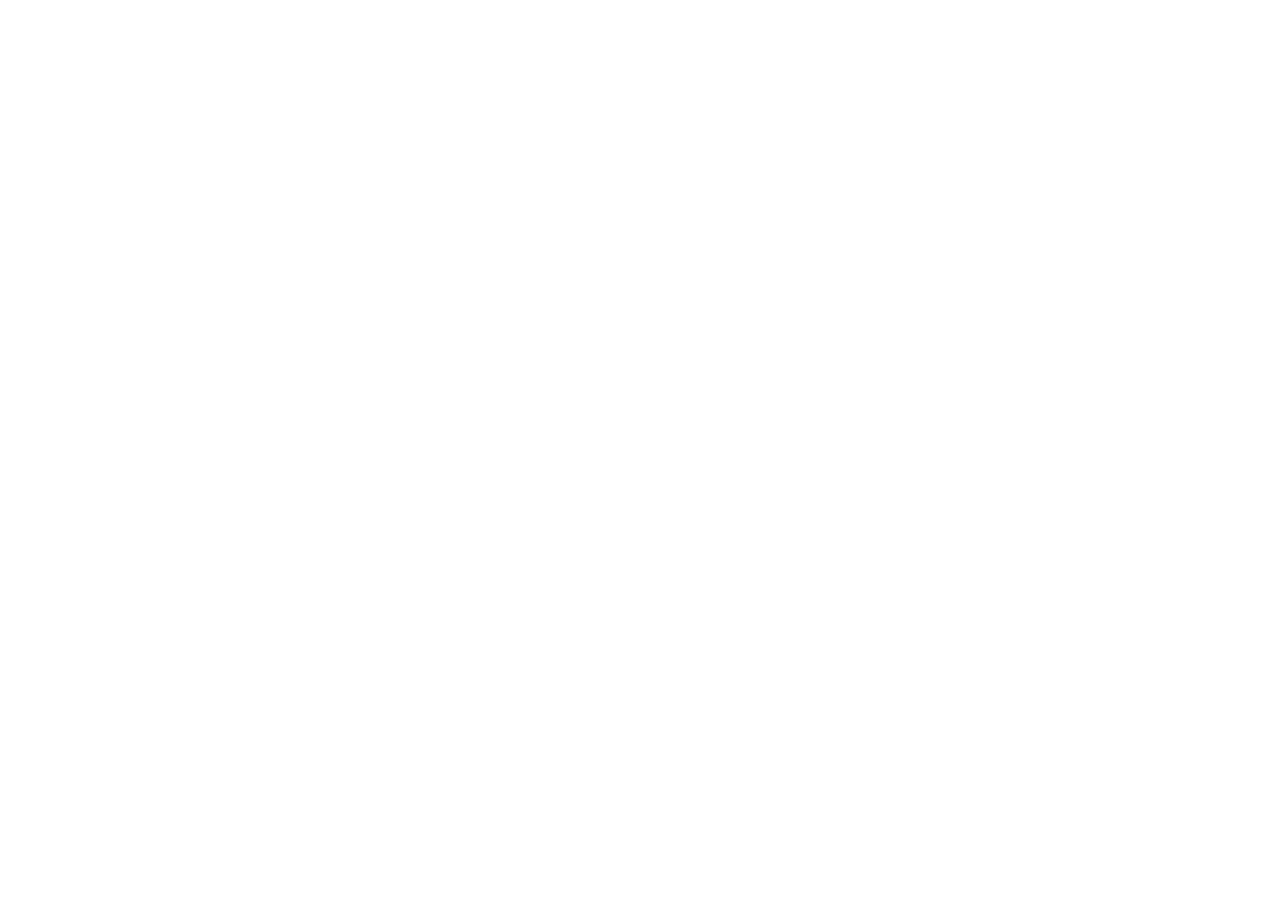
==== app/index.html @ d9f3df07 "Added Directives, Data factory service, AuthCtrl" ====
<!DOCTYPE html>
<!--[if lt IE 7]>      <html lang="en" ng-app="myApp" class="no-js lt-ie9 lt-ie8 lt-ie7"> <![endif]-->
<!--[if IE 7]>         <html lang="en" ng-app="myApp" class="no-js lt-ie9 lt-ie8"> <![endif]-->
<!--[if IE 8]>         <html lang="en" ng-app="myApp" class="no-js lt-ie9"> <![endif]-->
<!--[if gt IE 8]><!--> <html lang="en" ng-app="myApp" class="no-js"> <!--<![endif]-->
<head>
  <meta charset="utf-8">

  <meta name="viewport" content="width=device-width, initial-scale=1">
<!--   <link href='http://fonts.googleapis.com/css?family=Open+Sans' rel='stylesheet' type='text/css'>
  <link href='http://fonts.googleapis.com/css?family=Gentium+Basic:400,700,400italic,700italic' rel='stylesheet' type='text/css'> -->
  
<!--   <link rel="stylesheet" href="bower_components/html5-boilerplate/dist/css/normalize.css">
  <link rel="stylesheet" href="bower_components/html5-boilerplate/dist/css/main.css"> -->
  <link rel="stylesheet" href="styles/styles.css">
  <link rel="stylesheet" type="text/css" href="bower_components/fontawesome/css/font-awesome.css">
  <script src="bower_components/html5-boilerplate/dist/js/vendor/modernizr-2.8.3.min.js"></script>

  <title>Vote Wise</title>
</head>
<body ng-cloak>
  <div ng-view>
    
  </div>
    

  <!--[if lt IE 7]>
      <p class="browsehappy">You are using an <strong>outdated</strong> browser. Please <a href="http://browsehappy.com/">upgrade your browser</a> to improve your experience.</p>
  <![endif]-->

  <!-- In production use:
  <script src="//ajax.googleapis.com/ajax/libs/angularjs/x.x.x/angular.min.js"></script>
  -->
  <script src="bower_components/angular/angular.js"></script>
  <script src="bower_components/angular-route/angular-route.js"></script>
  <script src="bower_components/angular-animate/angular-animate.js"></script>
  <script src="app.js"></script>
  <script src="loginRegister/login.js"></script>
  <script src="loginRegister/register.js"></script>
  <script src="home/home.js"></script>
  <script src="bower_components/toaster/toaster.js"></script>
  <script src="data/data.js"></script>
  <script src="components/version/version.js"></script>
  <script src="components/version/version-directive.js"></script>
  <script src="components/version/interpolate-filter.js"></script>
  <script src="directives/directives.js"></script>
</body>
</html>
---- app/bower_components/html5-boilerplate/dist/css/main.css ----
/*! HTML5 Boilerplate v5.2.0 | MIT License | https://html5boilerplate.com/ */

/*
 * What follows is the result of much research on cross-browser styling.
 * Credit left inline and big thanks to Nicolas Gallagher, Jonathan Neal,
 * Kroc Camen, and the H5BP dev community and team.
 */

/* ==========================================================================
   Base styles: opinionated defaults
   ========================================================================== */

html {
    color: #222;
    font-size: 1em;
    line-height: 1.4;
}

/*
 * Remove text-shadow in selection highlight:
 * https://twitter.com/miketaylr/status/12228805301
 *
 * These selection rule sets have to be separate.
 * Customize the background color to match your design.
 */

::-moz-selection {
    background: #b3d4fc;
    text-shadow: none;
}

::selection {
    background: #b3d4fc;
    text-shadow: none;
}

/*
 * A better looking default horizontal rule
 */

hr {
    display: block;
    height: 1px;
    border: 0;
    border-top: 1px solid #ccc;
    margin: 1em 0;
    padding: 0;
}

/*
 * Remove the gap between audio, canvas, iframes,
 * images, videos and the bottom of their containers:
 * https://github.com/h5bp/html5-boilerplate/issues/440
 */

audio,
canvas,
iframe,
img,
svg,
video {
    vertical-align: middle;
}

/*
 * Remove default fieldset styles.
 */

fieldset {
    border: 0;
    margin: 0;
    padding: 0;
}

/*
 * Allow only vertical resizing of textareas.
 */

textarea {
    resize: vertical;
}

/* ==========================================================================
   Browser Upgrade Prompt
   ========================================================================== */

.browserupgrade {
    margin: 0.2em 0;
    background: #ccc;
    color: #000;
    padding: 0.2em 0;
}

/* ==========================================================================
   Author's custom styles
   ========================================================================== */

















/* ==========================================================================
   Helper classes
   ========================================================================== */

/*
 * Hide visually and from screen readers:
 */

.hidden {
    display: none !important;
}

/*
 * Hide only visually, but have it available for screen readers:
 * http://snook.ca/archives/html_and_css/hiding-content-for-accessibility
 */

.visuallyhidden {
    border: 0;
    clip: rect(0 0 0 0);
    height: 1px;
    margin: -1px;
    overflow: hidden;
    padding: 0;
    position: absolute;
    width: 1px;
}

/*
 * Extends the .visuallyhidden class to allow the element
 * to be focusable when navigated to via the keyboard:
 * https://www.drupal.org/node/897638
 */

.visuallyhidden.focusable:active,
.visuallyhidden.focusable:focus {
    clip: auto;
    height: auto;
    margin: 0;
    overflow: visible;
    position: static;
    width: auto;
}

/*
 * Hide visually and from screen readers, but maintain layout
 */

.invisible {
    visibility: hidden;
}

/*
 * Clearfix: contain floats
 *
 * For modern browsers
 * 1. The space content is one way to avoid an Opera bug when the
 *    `contenteditable` attribute is included anywhere else in the document.
 *    Otherwise it causes space to appear at the top and bottom of elements
 *    that receive the `clearfix` class.
 * 2. The use of `table` rather than `block` is only necessary if using
 *    `:before` to contain the top-margins of child elements.
 */

.clearfix:before,
.clearfix:after {
    content: " "; /* 1 */
    display: table; /* 2 */
}

.clearfix:after {
    clear: both;
}

/* ==========================================================================
   EXAMPLE Media Queries for Responsive Design.
   These examples override the primary ('mobile first') styles.
   Modify as content requires.
   ========================================================================== */

@media only screen and (min-width: 35em) {
    /* Style adjustments for viewports that meet the condition */
}

@media print,
       (-webkit-min-device-pixel-ratio: 1.25),
       (min-resolution: 1.25dppx),
       (min-resolution: 120dpi) {
    /* Style adjustments for high resolution devices */
}

/* ==========================================================================
   Print styles.
   Inlined to avoid the additional HTTP request:
   http://www.phpied.com/delay-loading-your-print-css/
   ========================================================================== */

@media print {
    *,
    *:before,
    *:after {
        background: transparent !important;
        color: #000 !important; /* Black prints faster:
                                   http://www.sanbeiji.com/archives/953 */
        box-shadow: none !important;
        text-shadow: none !important;
    }

    a,
    a:visited {
        text-decoration: underline;
    }

    a[href]:after {
        content: " (" attr(href) ")";
    }

    abbr[title]:after {
        content: " (" attr(title) ")";
    }

    /*
     * Don't show links that are fragment identifiers,
     * or use the `javascript:` pseudo protocol
     */

    a[href^="#"]:after,
    a[href^="javascript:"]:after {
        content: "";
    }

    pre,
    blockquote {
        border: 1px solid #999;
        page-break-inside: avoid;
    }

    /*
     * Printing Tables:
     * http://css-discuss.incutio.com/wiki/Printing_Tables
     */

    thead {
        display: table-header-group;
    }

    tr,
    img {
        page-break-inside: avoid;
    }

    img {
        max-width: 100% !important;
    }

    p,
    h2,
    h3 {
        orphans: 3;
        widows: 3;
    }

    h2,
    h3 {
        page-break-after: avoid;
    }
}
---- app/styles/styles.css ----
/* http://meyerweb.com/eric/tools/css/reset/ 
   v2.0 | 20110126
   License: none (public domain)
*/

html, body, div, span, applet, object, iframe,
h1, h2, h3, h4, h5, h6, p, blockquote, pre,
a, abbr, acronym, address, big, cite, code,
del, dfn, em, img, ins, kbd, q, s, samp,
small, strike, strong, sub, sup, tt, var,
b, u, i, center,
dl, dt, dd, ol, ul, li,
fieldset, form, label, legend,
table, caption, tbody, tfoot, thead, tr, th, td,
article, aside, canvas, details, embed, 
figure, figcaption, footer, header, hgroup, 
menu, nav, output, ruby, section, summary,
time, mark, audio, video {
	margin: 0;
	padding: 0;
	border: 0;
	font-size: 100%;
	font: inherit;
	vertical-align: baseline;
}
/* HTML5 display-role reset for older browsers */
article, aside, details, figcaption, figure, 
footer, header, hgroup, menu, nav, section {
	display: block;
}
body {
	line-height: 1;
}
ol, ul {
	list-style: none;
}
blockquote, q {
	quotes: none;
}
blockquote:before, blockquote:after,
q:before, q:after {
	content: '';
	content: none;
}
table {
	border-collapse: collapse;
	border-spacing: 0;
}



/*------
*
*
*  styles.css - VoteWise
*  Version 1.0
*
*  Matias Salas
*  3-16-2015
*
*-------*/

body {
	background-color: #c4e2fa;
	text-align: center;
	font-family: 'Gentium Basic', serif;
}



li {
	text-decoration: none;
}

a {
	text-decoration: none;
	color: #000;
}

a:hover {
	cursor: pointer;
}

.main{
	width:22.5rem;
	margin: 0 auto;
	position: relative;
}

footer {
	height: 5.625rem;
}

.log-in{
	width: 150px;
	height: 35px;
	background-color:#fff;
	margin: .625rem auto 0;
	border: 5px solid #000;
	-webkit-border-radius: 10px;
	-moz-border-radius: 10px;
	border-radius: 10px;
	font-size: 1.2rem;
	text-transform: uppercase;
	letter-spacing: 2px;
}

.log-in-info{
	width: 120px;
	height: 30px;
	background-color:#fff;
	margin: .625rem auto 0;
	border: 5px solid #000;
	-webkit-border-radius: 10px;
	-moz-border-radius: 10px;
	border-radius: 10px;
	font-size: 1.2rem;
	letter-spacing: 2px;
}

.register-button {
	width: 300px;
	height: 35px;
	background-color:#fff;
	margin: .625rem auto 0;
	border: 5px solid #000;
	-webkit-border-radius: 10px;
	-moz-border-radius: 10px;
	border-radius: 10px;
	font-size: 1.2rem;
	text-transform: uppercase;
	letter-spacing: 2px;
}

.clearFix{
	height: 1px;
	clear: both;
}

.left {
	float: left;
}

.right {
	float: right;
}

.logo-home{
	background-image: url("../img/VotewiseLogo.png");
	background-size: 22.5rem 7.7rem;
	width: 22.5rem;
	height:7.7rem;
	margin: 0 auto;
}

.verticle-text {
	-webkit-transform: rotate(270deg);
	transform: rotate(270deg);
	

	-webkit-transform-origin: left top 0;
	transform-origin: left top 0;
	bottom: 8.125rem;
	
	position: absolute;
	font-size: 2.5rem;
	text-transform: uppercase;
	font-weight: 700;
}
.verticle-text a {
	text-decoration: none;
	color: #000;
}

.verticle-text a:hover {
	cursor: pointer;
	color: #ff4500;
}

.v-right {
	-webkit-transform: rotate(90deg);
	transform: rotate(90deg);
	

	-webkit-transform-origin: left top 0;
	transform-origin: left top 0;
	top: 3rem;
	left:21.8rem;
	width: 80%;
	
	position: absolute;
	font-size: 1.4rem;
	text-transform: uppercase;
	font-weight: 700;
	background-color: #dedede;
	border-radius: 20px;
	border:1px solid black;
	padding: .1rem 0;
}

.v-left {
	-webkit-transform: rotate(90deg);
	transform: rotate(90deg);
	

	-webkit-transform-origin: left top 0;
	transform-origin: left top 0;
	top: 3rem;
	left:1.6rem;
	width: 70%;
	
	position: absolute;
	font-size: 1.4rem;
	text-transform: uppercase;
	font-weight: 700;
	background-color: #dedede;
	border-radius: 20px;
	border:1px solid black;
	padding: .1rem 0;
}

.container.interest {
	width: 78%;
	height: 25.375rem;
	margin: -1.125rem auto 0;
}

.portal{
	background-size: 8.4375rem 12.7rem;
	width: 8.4375rem;
	height:12.7rem;
	-webkit-transition: all .2s ease-in-out;
	-moz-transition: all .2s ease-in-out;
	transition: all .2s ease-in-out;
}

.portal:hover {
	-webkit-transform: scale(1.05);
	-moz-transform: scale(1.05);
	transform: scale(1.05);
}

 .row a {
	width: 8.4375rem;
	height:13.4375rem;
}


.voterbox {
	background-image: url("../img/VOTER.svg");
	background-repeat: no-repeat;
	float: left;
}



.politicianbox {
	background-image: url("../img/POLITICIAN.svg");
	background-repeat: no-repeat;
	float: right;
}

.interest-group {
	background-image: url("../img/INTEREST_GROUP.svg");
	background-repeat: no-repeat;
	float: left;
}

.press {
	background-image: url("../img/PRESS.svg");
	background-repeat: no-repeat;
	float: right;
}

nav {
	width: 100%;
	height: 2.5rem;
	border-bottom: 10px solid #000;
	margin-bottom: 1rem;
}

.nav-link {
	width:22.5rem;
	margin: 0 auto;
	height: 2.5rem;
}


.nav-link li {
	opacity: 1;
	height: 2rem;
	width: 3.75rem;
	float: left;
}


.nav-link img {
	height: 2rem;
	width: 2rem;
	margin: 2px .5rem;
}


.nav-link a {
	height: 48px;
	cursor: pointer;
}

.nav-link li.hide {
	opacity: 0;
}

.interest {
	width: 80%;
	margin: 0 auto;
	text-align: center;
}

.interest li {
	float: left;
	margin: 5px;
	width: 5.375rem;
	height: 6.5rem;
	line-height: 70%;
	
}

.interest img {
	width: 5.375rem;
	height: 5.375rem;
}

.interest a {
	margin: 0 auto;
	width: 5.375rem;
	height: 1rem;
	font-size: .75rem;

}

.interest a:hover{
	color: lightyellow;
}

.overlay img{
	background-size: 110%;
	opacity: 0.05;
	position: absolute;
	top: 2rem;
	left: 0;
	z-index: 1;
	width: 100%;
	height: 150%;

}

.talking-points {
	text-transform: uppercase;	
}

.talking-points h2 {
	font-size: 2rem;
	margin-bottom: 2rem;
	letter-spacing: .3rem;
	opacity: 1;	
}
.talking-points h3 {
	font-size: 1.2rem;
	margin-bottom: 1.5rem;
	letter-spacing: .3rem; 
}

.talking-points li {
	list-style: disc;
	font-size: 1.5rem;
	text-align: left;
	margin-left: 4rem;
	margin-bottom: 0.8rem;
}

.talking-points p {
	text-transform: none;
	text-align: justify;
	line-height: 1.5rem;
	width: 70%;
	margin: 0 auto;
}

.talking-points span {
	font-size: .7rem;
}

p.privacy {
	float: left;
	margin: -1rem 0 0 1rem;
	text-transform: uppercase;
}

form {
	text-align: center;
	width: 75%;
	font-weight: 700;
	margin: 0 auto;
}

form h4 {
	text-transform: uppercase;
	margin: .5rem 0;
	font-size: 1rem;
}

form p {
	font-size: .7rem;


}


form p.right {
	text-align: right;
	width: 4rem;
	line-height: .7rem;
}

form div.left.poll input {
	margin: 0.5rem .7rem;
	float: left;

}

form div.left.poll {
	border-right: 1px solid black;
}

form div.right.poll input {
	margin: 0.5rem .7rem;
	float: right;
}

form p.left {
	text-align: left;
	width: 4rem;
	line-height: .7rem;
}

form .poll {
	height: 3rem;
	width: 49%;
	margin-bottom: .7rem;
}


form input[type="button"] {
	margin: 0 .2rem 1rem .2rem;
	background-color: white;
	border: 1px solid black;
}


form .next-question {
	font-size: 1rem;
	margin-top: 2rem;
	float: right;
}

form .fa-arrow-circle-right {
	margin-top: 2rem;
	float: right;
}

form .fa-arrow-circle-right:hover {
	cursor: pointer;
}

form input.comments {
	margin-left: 3.5rem;
}



.error-msg {
	font-size: 2rem;
	text-transform: uppercase;
	margin-top: 6.25rem;
}


/*--animations--*/


@-webkit-keyframes bounce {
  0%{
    right:-10px;
  }
  
  25%, 75% {
    right:-20px;
  }
  
  
  50% {
    right:-25px;
  }
  
  100% {
    right:-10px;
  }
}


@keyframes bounce {
  0%{
    right:-10px;
  }
  
  25%, 75% {
    right:-20px;
  }
  
  50% {
    right:-25px;
  }
  
  100% {
    right:-10px;
  }
}

.bounce {
	position:fixed;
  	bottom:0;
  	right:-10;
  	-webkit-animation: bounce .8s linear infinite;
  	animation: bounce .8s linear infinite;

}


/*---ng-cloak---*/
[ng\:cloak], [ng-cloak], [data-ng-cloak], [x-ng-cloak], .ng-cloak, .x-ng-cloak {
	display: none !important;
}
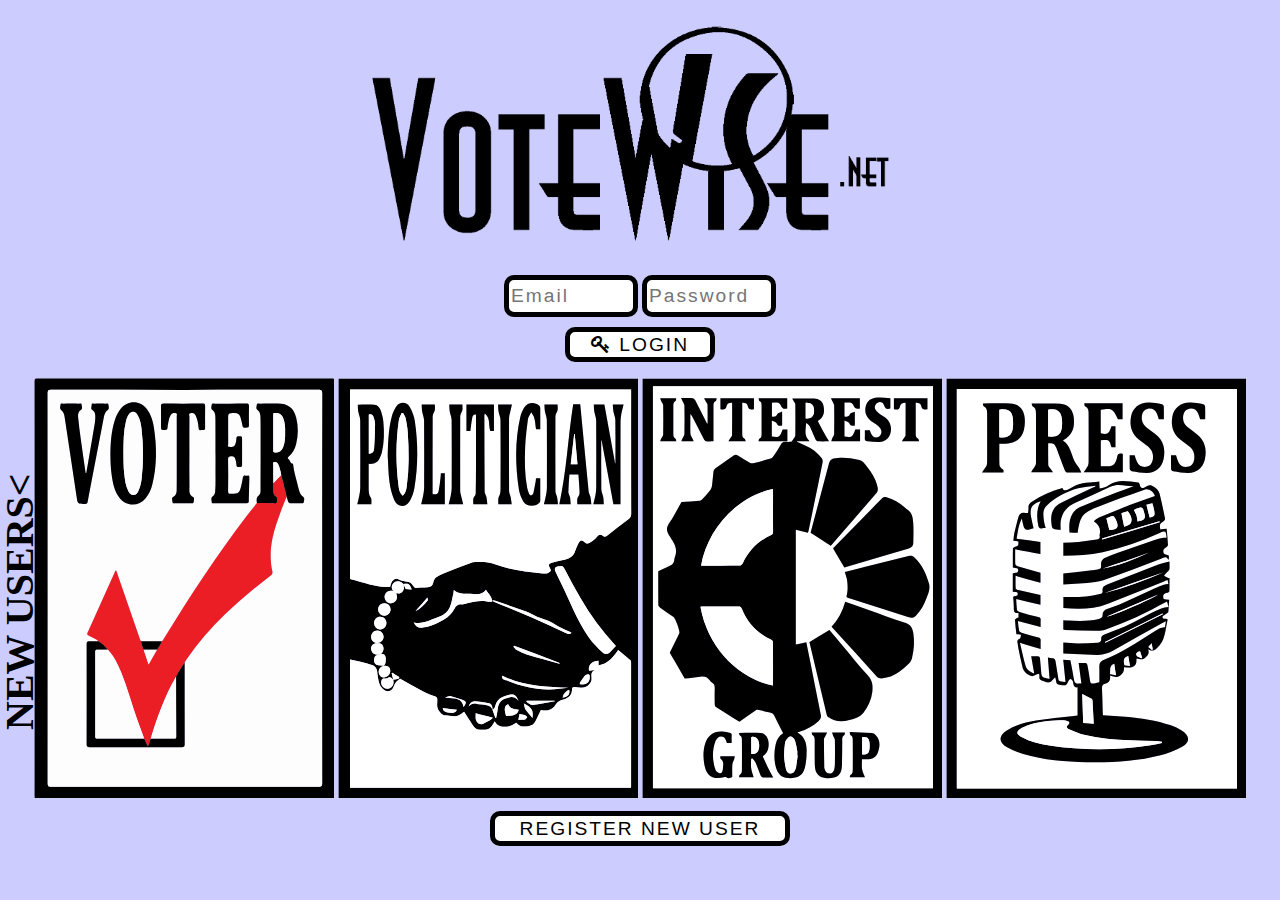
==== commit bef82cb3: "Tied login.html to AuthCtrl" ====
--- a/app/index.html
+++ b/app/index.html
@@ -14,23 +14,22 @@
   <link rel="stylesheet" href="bower_components/html5-boilerplate/dist/css/main.css"> -->
   <link rel="stylesheet" href="styles/styles.css">
   <link rel="stylesheet" type="text/css" href="bower_components/fontawesome/css/font-awesome.css">
+ <link href="css/toaster.css" rel="stylesheet">
   <script src="bower_components/html5-boilerplate/dist/js/vendor/modernizr-2.8.3.min.js"></script>
 
   <title>Vote Wise</title>
 </head>
-<body ng-cloak>
-  <div ng-view>
-    
+
+<body ng-cloak="">
+
+  <div class="container" style="margin-top:20px;">
+
+    <div data-ng-view="" id="ng-view" class="slide-animation"></div>
+
   </div>
-    
-
-  <!--[if lt IE 7]>
-      <p class="browsehappy">You are using an <strong>outdated</strong> browser. Please <a href="http://browsehappy.com/">upgrade your browser</a> to improve your experience.</p>
-  <![endif]-->
-
-  <!-- In production use:
-  <script src="//ajax.googleapis.com/ajax/libs/angularjs/x.x.x/angular.min.js"></script>
-  -->
+</body>
+  <toaster-container toaster-options="{'time-out': 3000}"></toaster-container>
+  <!-- Libs -->
   <script src="bower_components/angular/angular.js"></script>
   <script src="bower_components/angular-route/angular-route.js"></script>
   <script src="bower_components/angular-animate/angular-animate.js"></script>
@@ -44,5 +43,6 @@
   <script src="components/version/version-directive.js"></script>
   <script src="components/version/interpolate-filter.js"></script>
   <script src="directives/directives.js"></script>
-</body>
+  <script src="loginRegister/authctrl.js"></script>
 </html>
+
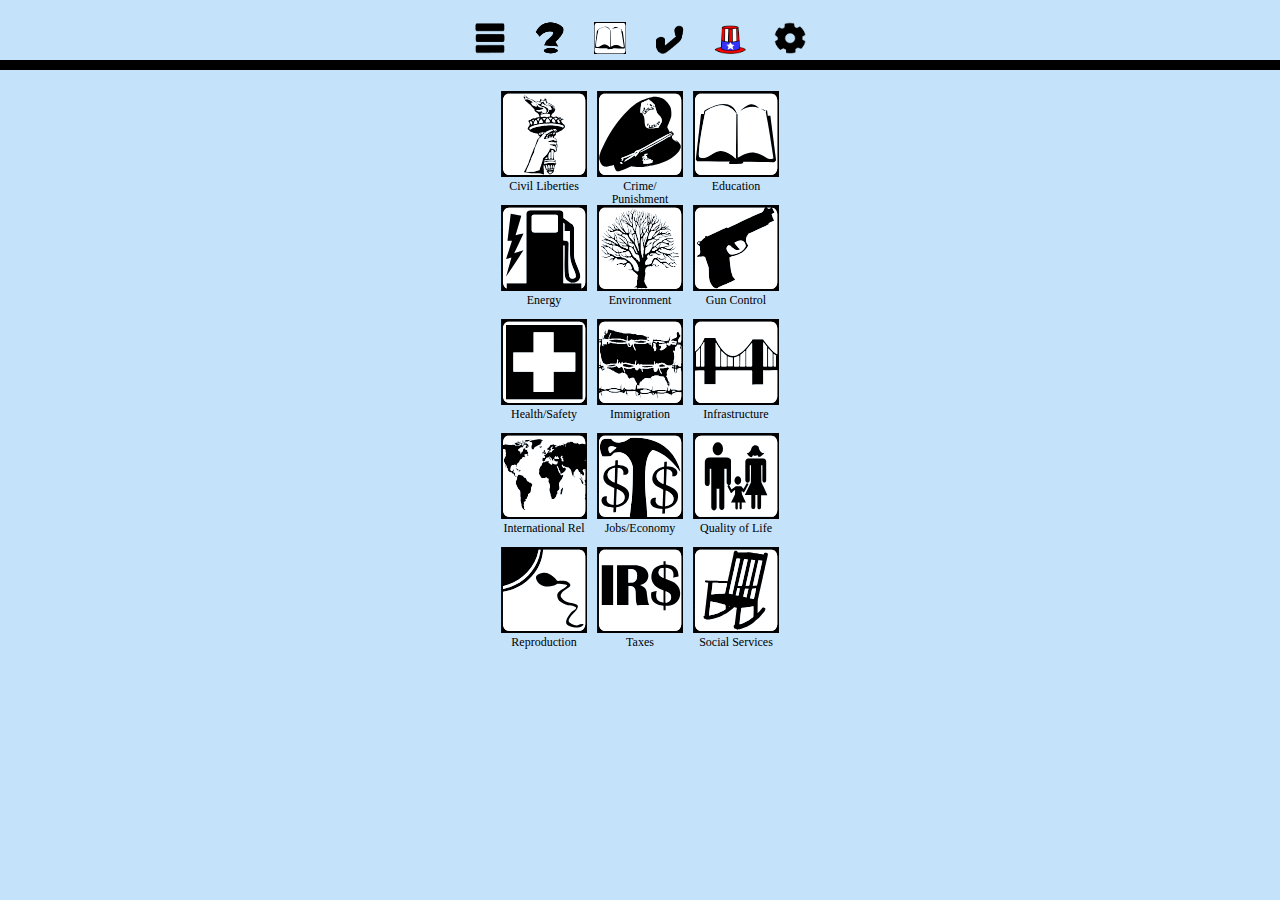
==== commit f8b25202: "Added routing and controller for all issue pages. Pruned some files." ====
--- a/app/index.html
+++ b/app/index.html
@@ -34,9 +34,7 @@
   <script src="bower_components/angular-route/angular-route.js"></script>
   <script src="bower_components/angular-animate/angular-animate.js"></script>
   <script src="app.js"></script>
-  <script src="loginRegister/login.js"></script>
-  <script src="loginRegister/register.js"></script>
-  <script src="home/home.js"></script>
+  <script src="issueViews/navigatorCtrl.js"></script>
   <script src="bower_components/toaster/toaster.js"></script>
   <script src="data/data.js"></script>
   <script src="components/version/version.js"></script>
--- a/app/styles/styles.css
+++ b/app/styles/styles.css
@@ -118,8 +118,21 @@
 	letter-spacing: 2px;
 }
 
+.register{
+	width: 200px;
+	height: 30px;
+	background-color:#fff;
+	margin: .625rem auto 0;
+	border: 5px solid #000;
+	-webkit-border-radius: 10px;
+	-moz-border-radius: 10px;
+	border-radius: 10px;
+	font-size: 1.2rem;
+	letter-spacing: 2px;
+}
+
 .register-button {
-	width: 300px;
+	width: 150px;
 	height: 35px;
 	background-color:#fff;
 	margin: .625rem auto 0;
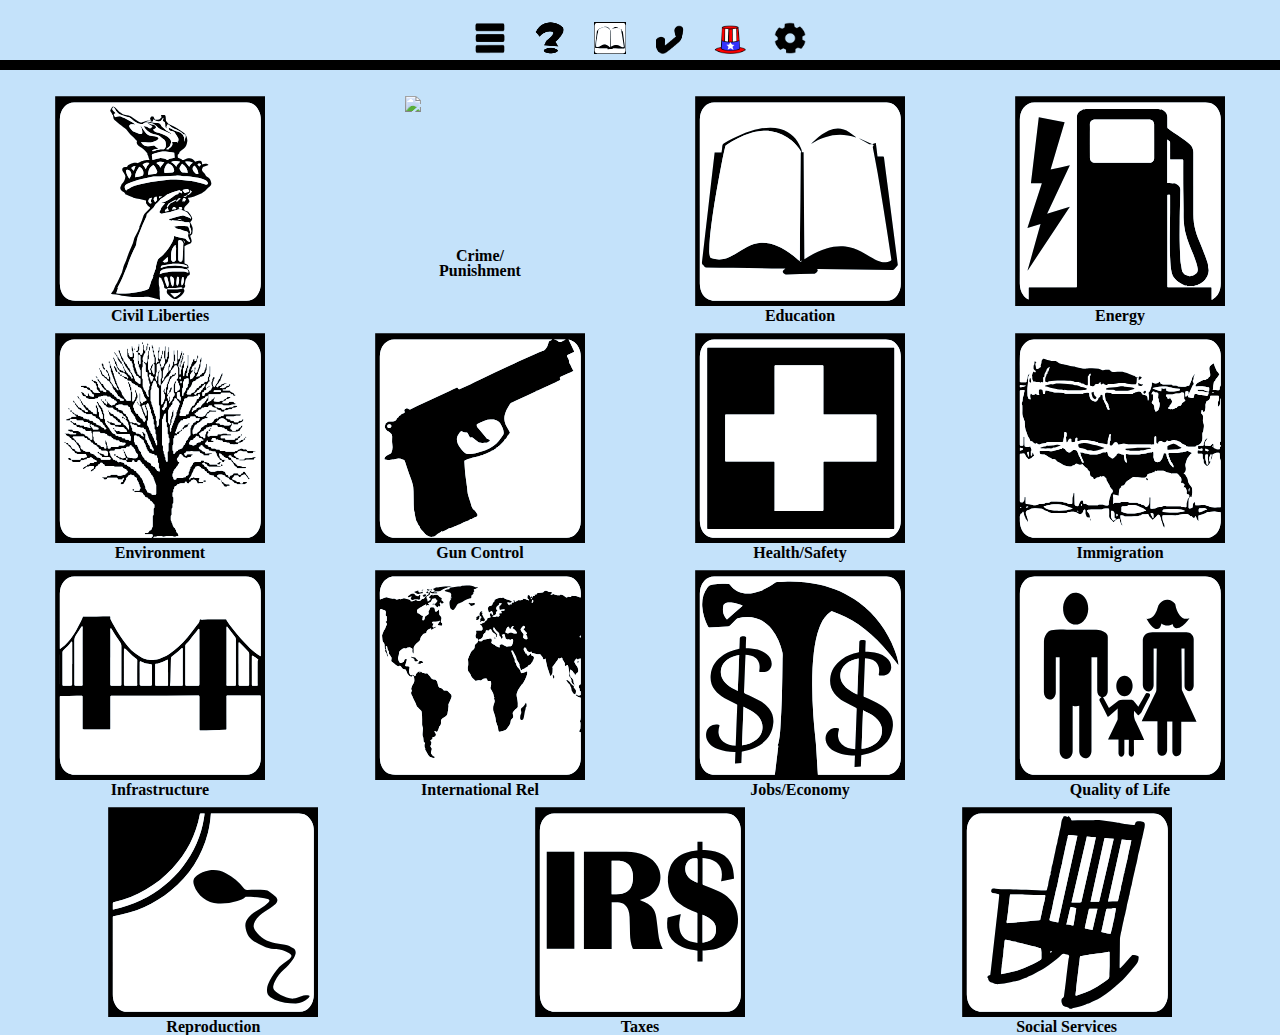
==== commit a75f712f: "Made the home page interest categories partly response" ====
--- a/app/index.html
+++ b/app/index.html
@@ -3,21 +3,22 @@
 <!--[if IE 7]>         <html lang="en" ng-app="myApp" class="no-js lt-ie9 lt-ie8"> <![endif]-->
 <!--[if IE 8]>         <html lang="en" ng-app="myApp" class="no-js lt-ie9"> <![endif]-->
 <!--[if gt IE 8]><!--> <html lang="en" ng-app="myApp" class="no-js"> <!--<![endif]-->
+
+
 <head>
+  <!--   <link href='http://fonts.googleapis.com/css?family=Open+Sans' rel='stylesheet' type='text/css'>
+  <link href='http://fonts.googleapis.com/css?family=Gentium+Basic:400,700,400italic,700italic' rel='stylesheet' type='text/css'> -->
+  <!--   <link rel="stylesheet" href="bower_components/html5-boilerplate/dist/css/normalize.css">
+  <link rel="stylesheet" href="bower_components/html5-boilerplate/dist/css/main.css"> -->
+
   <meta charset="utf-8">
-
   <meta name="viewport" content="width=device-width, initial-scale=1">
-<!--   <link href='http://fonts.googleapis.com/css?family=Open+Sans' rel='stylesheet' type='text/css'>
-  <link href='http://fonts.googleapis.com/css?family=Gentium+Basic:400,700,400italic,700italic' rel='stylesheet' type='text/css'> -->
-  
-<!--   <link rel="stylesheet" href="bower_components/html5-boilerplate/dist/css/normalize.css">
-  <link rel="stylesheet" href="bower_components/html5-boilerplate/dist/css/main.css"> -->
   <link rel="stylesheet" href="styles/styles.css">
   <link rel="stylesheet" type="text/css" href="bower_components/fontawesome/css/font-awesome.css">
- <link href="css/toaster.css" rel="stylesheet">
+  <link href="css/toaster.css" rel="stylesheet">
   <script src="bower_components/html5-boilerplate/dist/js/vendor/modernizr-2.8.3.min.js"></script>
+  <title>Vote Wise</title>
 
-  <title>Vote Wise</title>
 </head>
 
 <body ng-cloak="">
@@ -34,7 +35,7 @@
   <script src="bower_components/angular-route/angular-route.js"></script>
   <script src="bower_components/angular-animate/angular-animate.js"></script>
   <script src="app.js"></script>
-  <script src="issueViews/navigatorCtrl.js"></script>
+  <script src="issueViews/navigatorCtrls.js"></script>
   <script src="bower_components/toaster/toaster.js"></script>
   <script src="data/data.js"></script>
   <script src="components/version/version.js"></script>
@@ -42,5 +43,6 @@
   <script src="components/version/interpolate-filter.js"></script>
   <script src="directives/directives.js"></script>
   <script src="loginRegister/authctrl.js"></script>
+  <script src="issueViews/questionsCtrl.js"></script>
 </html>
 
--- a/app/styles/styles.css
+++ b/app/styles/styles.css
@@ -85,7 +85,31 @@
 	width:22.5rem;
 	margin: 0 auto;
 	position: relative;
-}
+
+}
+/*
+.backgroundImage {
+	position: absolute;
+    z-index: -1;
+    top: 0;
+    bottom: 0;
+    left: 0;
+    right: 0;
+    opacity: .4;
+    width: 100%;
+    height: 100%;
+}
+*/
+/*.main:after {
+	background-size: 110%;
+	opacity: 0.05;
+	position: absolute;
+	top: 2rem;
+	left: 0;
+	z-index: 1;
+	width: 100%;
+	height: 150%;
+}*/
 
 footer {
 	height: 5.625rem;
@@ -232,6 +256,71 @@
 	padding: .1rem 0;
 }
 
+.flex-container {
+  padding: 0;
+  margin: 0;
+  list-style: none;
+  
+  display: -webkit-box;
+  display: -moz-box;
+  display: -ms-flexbox;
+  display: -webkit-flex;
+  display: flex;
+  
+  -webkit-flex-flow: row wrap;
+  justify-content: space-around;
+}
+
+.flex-item {
+
+  padding: 0px;
+  min-height: 150px;
+  min-width: 150px;
+  max-height: 300px;
+  max-width: 300px;
+  width: 100%;
+  height: 100%;
+  margin-top: 10px;
+  
+  line-height: 10px;
+  color: white;
+
+}
+
+.flex-item img {
+    -webkit-transition: all .2s ease-in-out;
+	-moz-transition: all .2s ease-in-out;
+	transition: all .2s ease-in-out;
+	min-height: 150px;
+	min-width: 150px;
+	width: 70%;
+
+
+
+}
+
+.flex-item p {
+
+}
+
+.flex-item a {
+  font-weight: bold;
+  line-height: 15px;
+  font-size: 1em;
+  text-align: center;
+  	-webkit-transition: all .2s ease-in-out;
+	-moz-transition: all .2s ease-in-out;
+	transition: all .2s ease-in-out;
+/*  line-height: 100px;
+*/}
+
+.flex-item a:hover {
+	-webkit-transform: scale(1.05);
+	-moz-transform: scale(1.05);
+	transform: scale(1.05);
+}
+
+
 .container.interest {
 	width: 78%;
 	height: 25.375rem;
@@ -296,6 +385,7 @@
 	width:22.5rem;
 	margin: 0 auto;
 	height: 2.5rem;
+	/*display: inline;*/
 }
 
 
@@ -335,7 +425,6 @@
 	width: 5.375rem;
 	height: 6.5rem;
 	line-height: 70%;
-	
 }
 
 .interest img {
@@ -348,6 +437,7 @@
 	width: 5.375rem;
 	height: 1rem;
 	font-size: .75rem;
+	display:inline-block;
 
 }
 
@@ -369,6 +459,11 @@
 
 .talking-points {
 	text-transform: uppercase;	
+	z-index: 2;
+}
+
+.talking-points div:after {
+
 }
 
 .talking-points h2 {
@@ -387,7 +482,7 @@
 	list-style: disc;
 	font-size: 1.5rem;
 	text-align: left;
-	margin-left: 4rem;
+	margin-left: 3rem;
 	margin-bottom: 0.8rem;
 }
 
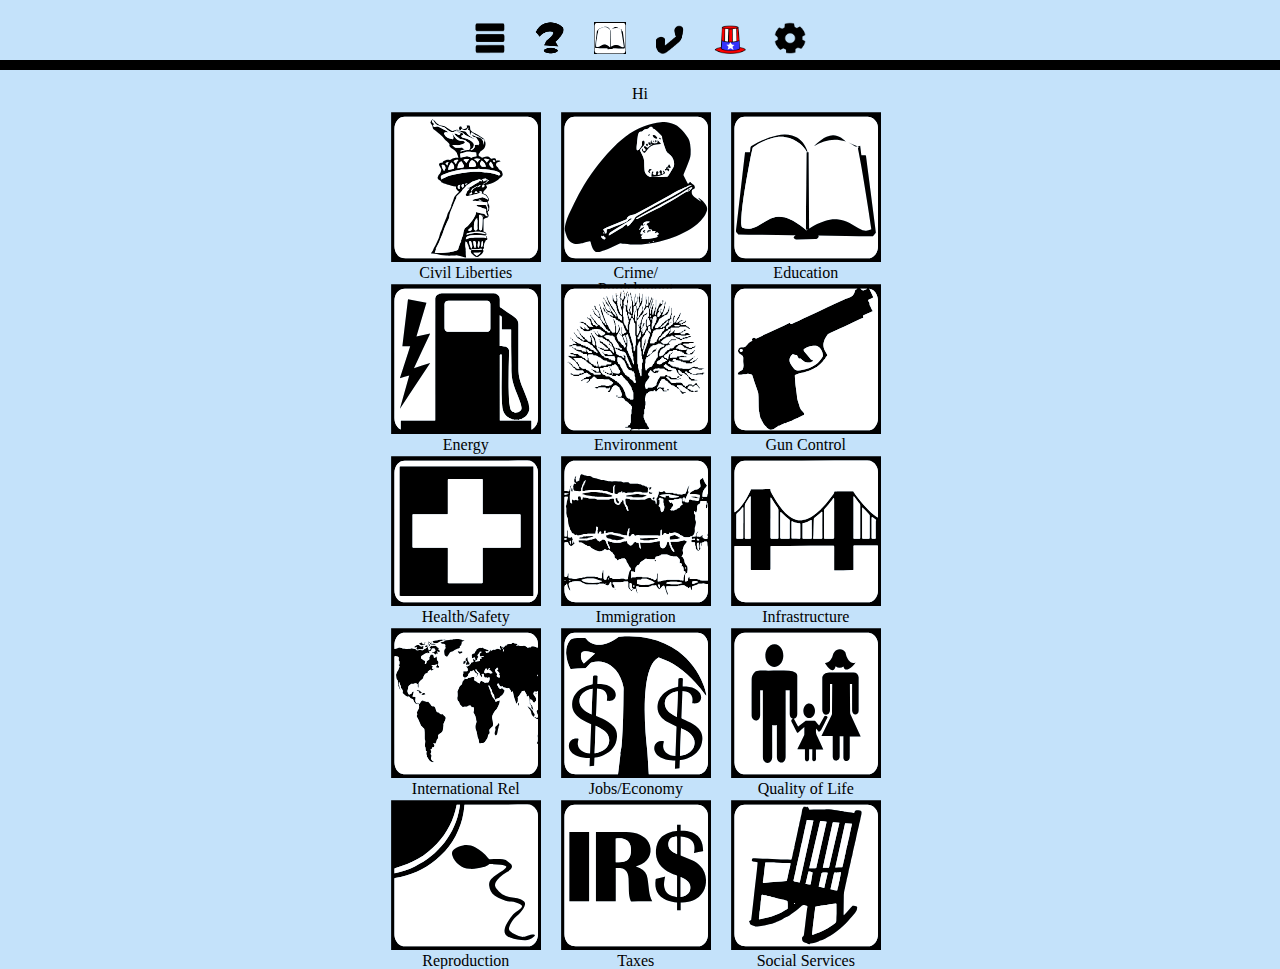
==== commit 61526896: "Trying to make @media requests. Have 3 different style sheets for that, stylesLarge.css stylesSmall." ====
--- a/app/index.html
+++ b/app/index.html
@@ -3,22 +3,30 @@
 <!--[if IE 7]>         <html lang="en" ng-app="myApp" class="no-js lt-ie9 lt-ie8"> <![endif]-->
 <!--[if IE 8]>         <html lang="en" ng-app="myApp" class="no-js lt-ie9"> <![endif]-->
 <!--[if gt IE 8]><!--> <html lang="en" ng-app="myApp" class="no-js"> <!--<![endif]-->
+<head>
+  <meta charset="utf-8">
+
+  <meta name="viewport" content="width=device-width, initial-scale=1">
+<!--   <link href='http://fonts.googleapis.com/css?family=Open+Sans' rel='stylesheet' type='text/css'>
+  <link href='http://fonts.googleapis.com/css?family=Gentium+Basic:400,700,400italic,700italic' rel='stylesheet' type='text/css'> -->
+  
+<!--   <link rel="stylesheet" href="bower_components/html5-boilerplate/dist/css/normalize.css">
+  <link rel="stylesheet" href="bower_components/html5-boilerplate/dist/css/main.css"> -->
+  <link rel="stylesheet" href="styles/styles.css">
+  <link rel="stylesheet" media="(min-width: 901px)" href="styles/stylesLarge.css">
+  <link rel="stylesheet" media="(min-width: 500px) and (max-width 900px)" href="styles/stylesMedium.css">
+  <link rel="stylesheet" media="(max-width: 499px)" href="styles/stylesSmall.css">
+  <link rel="stylesheet" href="styles/styles.css">
 
 
-<head>
-  <!--   <link href='http://fonts.googleapis.com/css?family=Open+Sans' rel='stylesheet' type='text/css'>
-  <link href='http://fonts.googleapis.com/css?family=Gentium+Basic:400,700,400italic,700italic' rel='stylesheet' type='text/css'> -->
-  <!--   <link rel="stylesheet" href="bower_components/html5-boilerplate/dist/css/normalize.css">
-  <link rel="stylesheet" href="bower_components/html5-boilerplate/dist/css/main.css"> -->
 
-  <meta charset="utf-8">
-  <meta name="viewport" content="width=device-width, initial-scale=1">
-  <link rel="stylesheet" href="styles/styles.css">
+
+
   <link rel="stylesheet" type="text/css" href="bower_components/fontawesome/css/font-awesome.css">
-  <link href="css/toaster.css" rel="stylesheet">
+ <!-- <link href="css/toaster.css" rel="stylesheet"> -->
   <script src="bower_components/html5-boilerplate/dist/js/vendor/modernizr-2.8.3.min.js"></script>
+
   <title>Vote Wise</title>
-
 </head>
 
 <body ng-cloak="">
--- a/app/styles/styles.css
+++ b/app/styles/styles.css
@@ -320,13 +320,6 @@
 	transform: scale(1.05);
 }
 
-
-.container.interest {
-	width: 78%;
-	height: 25.375rem;
-	margin: -1.125rem auto 0;
-}
-
 .portal{
 	background-size: 8.4375rem 12.7rem;
 	width: 8.4375rem;
@@ -411,38 +404,6 @@
 
 .nav-link li.hide {
 	opacity: 0;
-}
-
-.interest {
-	width: 80%;
-	margin: 0 auto;
-	text-align: center;
-}
-
-.interest li {
-	float: left;
-	margin: 5px;
-	width: 5.375rem;
-	height: 6.5rem;
-	line-height: 70%;
-}
-
-.interest img {
-	width: 5.375rem;
-	height: 5.375rem;
-}
-
-.interest a {
-	margin: 0 auto;
-	width: 5.375rem;
-	height: 1rem;
-	font-size: .75rem;
-	display:inline-block;
-
-}
-
-.interest a:hover{
-	color: lightyellow;
 }
 
 .overlay img{
@@ -648,7 +609,3 @@
 [ng\:cloak], [ng-cloak], [data-ng-cloak], [x-ng-cloak], .ng-cloak, .x-ng-cloak {
 	display: none !important;
 }
-
-
-
-
--- a/app/styles/stylesLarge.css
+++ b/app/styles/stylesLarge.css
@@ -0,0 +1,44 @@
+.container.interest {
+	width: 78%;
+	height: 25.375rem;
+	margin: -1.125rem auto 0;
+}
+
+.mainInterests{
+	width:40.5rem;
+	margin: 0 auto;
+	position: relative;
+
+}
+
+.interest {
+	width: 80%;
+	margin: 0 auto;
+	text-align: center;
+}
+
+.interest li {
+	float: left;
+	margin: 10px;
+	width: 9.375rem;
+	height: 9.5rem;
+	line-height: 100%;
+}
+
+.interest img {
+	width: 9.375rem;
+	height: 9.375rem;
+}
+
+.interest a {
+	margin: 0 auto;
+	width: 9.375rem;
+	height: 1rem;
+	font-size: 1rem;
+	display:inline-block;
+
+}
+
+.interest a:hover{
+	color: lightyellow;
+}
--- a/app/styles/stylesMedium.css
+++ b/app/styles/stylesMedium.css
@@ -0,0 +1,44 @@
+.container.interest {
+	width: 78%;
+	height: 25.375rem;
+	margin: -1.125rem auto 0;
+}
+
+.mainInterests{
+	width:22.5rem;
+	margin: 0 auto;
+	position: relative;
+
+}
+
+.interest {
+	width: 80%;
+	margin: 0 auto;
+	text-align: center;
+}
+
+.interest li {
+	float: left;
+	margin: 5px;
+	width: 5.375rem;
+	height: 6.5rem;
+	line-height: 70%;
+}
+
+.interest img {
+	width: 5.375rem;
+	height: 5.375rem;
+}
+
+.interest a {
+	margin: 0 auto;
+	width: 5.375rem;
+	height: 1rem;
+	font-size: .75rem;
+	display:inline-block;
+
+}
+
+.interest a:hover{
+	color: lightyellow;
+}
--- a/app/styles/stylesSmall.css
+++ b/app/styles/stylesSmall.css
@@ -0,0 +1,44 @@
+.container.interest {
+	width: 78%;
+	height: 25.375rem;
+	margin: -1.125rem auto 0;
+}
+
+.mainInterests{
+	width:22.5rem;
+	margin: 0 auto;
+	position: relative;
+
+}
+
+.interest {
+	width: 80%;
+	margin: 0 auto;
+	text-align: center;
+}
+
+.interest li {
+	float: left;
+	margin: 5px;
+	width: 5.375rem;
+	height: 6.5rem;
+	line-height: 70%;
+}
+
+.interest img {
+	width: 5.375rem;
+	height: 5.375rem;
+}
+
+.interest a {
+	margin: 0 auto;
+	width: 5.375rem;
+	height: 1rem;
+	font-size: .75rem;
+	display:inline-block;
+
+}
+
+.interest a:hover{
+	color: lightyellow;
+}--- a/app/styles/styles.css
+++ b/app/styles/styles.css
@@ -320,13 +320,6 @@
 	transform: scale(1.05);
 }
 
-
-.container.interest {
-	width: 78%;
-	height: 25.375rem;
-	margin: -1.125rem auto 0;
-}
-
 .portal{
 	background-size: 8.4375rem 12.7rem;
 	width: 8.4375rem;
@@ -411,38 +404,6 @@
 
 .nav-link li.hide {
 	opacity: 0;
-}
-
-.interest {
-	width: 80%;
-	margin: 0 auto;
-	text-align: center;
-}
-
-.interest li {
-	float: left;
-	margin: 5px;
-	width: 5.375rem;
-	height: 6.5rem;
-	line-height: 70%;
-}
-
-.interest img {
-	width: 5.375rem;
-	height: 5.375rem;
-}
-
-.interest a {
-	margin: 0 auto;
-	width: 5.375rem;
-	height: 1rem;
-	font-size: .75rem;
-	display:inline-block;
-
-}
-
-.interest a:hover{
-	color: lightyellow;
 }
 
 .overlay img{
@@ -648,7 +609,3 @@
 [ng\:cloak], [ng-cloak], [data-ng-cloak], [x-ng-cloak], .ng-cloak, .x-ng-cloak {
 	display: none !important;
 }
-
-
-
-
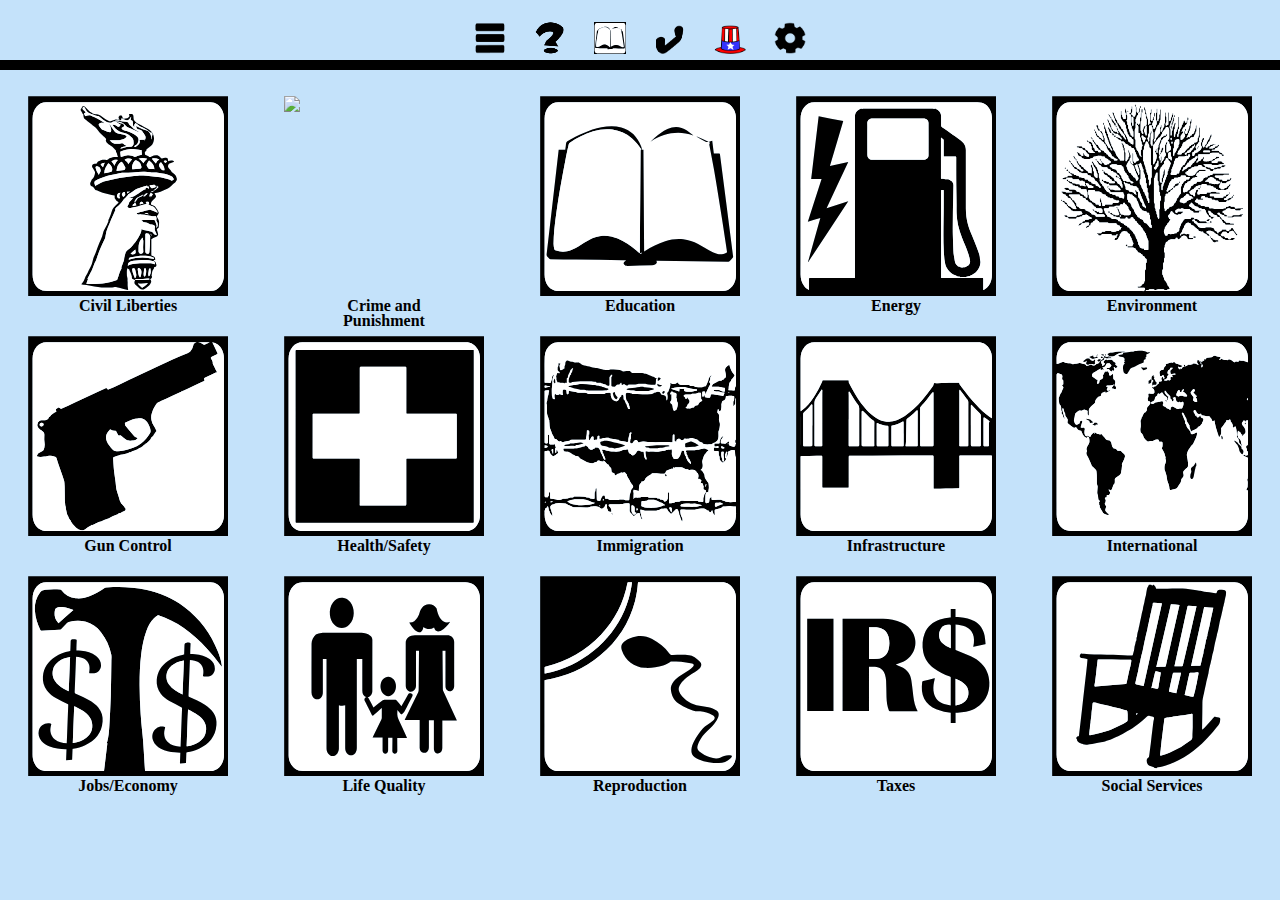
==== commit 52f1c378: "Added responsive sizing for different width values" ====
--- a/app/index.html
+++ b/app/index.html
@@ -3,30 +3,25 @@
 <!--[if IE 7]>         <html lang="en" ng-app="myApp" class="no-js lt-ie9 lt-ie8"> <![endif]-->
 <!--[if IE 8]>         <html lang="en" ng-app="myApp" class="no-js lt-ie9"> <![endif]-->
 <!--[if gt IE 8]><!--> <html lang="en" ng-app="myApp" class="no-js"> <!--<![endif]-->
-<head>
-  <meta charset="utf-8">
-
-  <meta name="viewport" content="width=device-width, initial-scale=1">
-<!--   <link href='http://fonts.googleapis.com/css?family=Open+Sans' rel='stylesheet' type='text/css'>
-  <link href='http://fonts.googleapis.com/css?family=Gentium+Basic:400,700,400italic,700italic' rel='stylesheet' type='text/css'> -->
-  
-<!--   <link rel="stylesheet" href="bower_components/html5-boilerplate/dist/css/normalize.css">
-  <link rel="stylesheet" href="bower_components/html5-boilerplate/dist/css/main.css"> -->
-  <link rel="stylesheet" href="styles/styles.css">
-  <link rel="stylesheet" media="(min-width: 901px)" href="styles/stylesLarge.css">
-  <link rel="stylesheet" media="(min-width: 500px) and (max-width 900px)" href="styles/stylesMedium.css">
-  <link rel="stylesheet" media="(max-width: 499px)" href="styles/stylesSmall.css">
-  <link rel="stylesheet" href="styles/styles.css">
 
 
+<head>
+  <!--   <link href='http://fonts.googleapis.com/css?family=Open+Sans' rel='stylesheet' type='text/css'>
+  <link href='http://fonts.googleapis.com/css?family=Gentium+Basic:400,700,400italic,700italic' rel='stylesheet' type='text/css'> -->
+  <!--   <link rel="stylesheet" href="bower_components/html5-boilerplate/dist/css/normalize.css">
+  <link rel="stylesheet" href="bower_components/html5-boilerplate/dist/css/main.css"> -->
 
+  <meta charset="utf-8">
+  <meta name="viewport" content="width=device-width, initial-scale=1">
+  <link rel="stylesheet" href="styles/styles.css">
+  <link rel="stylesheet" media="(max-width: 499px)" href="styles/stylesSmall.css">
+  <link rel="stylesheet" media="(min-width: 500px) and (max-width: 899px)" href="styles/stylesMedium.css">
+  <link rel="stylesheet" media="(min-width: 900px)" href="styles/stylesLarge.css">
+  <link rel="stylesheet" type="text/css" href="bower_components/fontawesome/css/font-awesome.css">
+  <link href="css/toaster.css" rel="stylesheet">
+  <script src="bower_components/html5-boilerplate/dist/js/vendor/modernizr-2.8.3.min.js"></script>
+  <title>Vote Wise</title>
 
-
-  <link rel="stylesheet" type="text/css" href="bower_components/fontawesome/css/font-awesome.css">
- <!-- <link href="css/toaster.css" rel="stylesheet"> -->
-  <script src="bower_components/html5-boilerplate/dist/js/vendor/modernizr-2.8.3.min.js"></script>
-
-  <title>Vote Wise</title>
 </head>
 
 <body ng-cloak="">
--- a/app/styles/styles.css
+++ b/app/styles/styles.css
@@ -256,69 +256,6 @@
 	padding: .1rem 0;
 }
 
-.flex-container {
-  padding: 0;
-  margin: 0;
-  list-style: none;
-  
-  display: -webkit-box;
-  display: -moz-box;
-  display: -ms-flexbox;
-  display: -webkit-flex;
-  display: flex;
-  
-  -webkit-flex-flow: row wrap;
-  justify-content: space-around;
-}
-
-.flex-item {
-
-  padding: 0px;
-  min-height: 150px;
-  min-width: 150px;
-  max-height: 300px;
-  max-width: 300px;
-  width: 100%;
-  height: 100%;
-  margin-top: 10px;
-  
-  line-height: 10px;
-  color: white;
-
-}
-
-.flex-item img {
-    -webkit-transition: all .2s ease-in-out;
-	-moz-transition: all .2s ease-in-out;
-	transition: all .2s ease-in-out;
-	min-height: 150px;
-	min-width: 150px;
-	width: 70%;
-
-
-
-}
-
-.flex-item p {
-
-}
-
-.flex-item a {
-  font-weight: bold;
-  line-height: 15px;
-  font-size: 1em;
-  text-align: center;
-  	-webkit-transition: all .2s ease-in-out;
-	-moz-transition: all .2s ease-in-out;
-	transition: all .2s ease-in-out;
-/*  line-height: 100px;
-*/}
-
-.flex-item a:hover {
-	-webkit-transform: scale(1.05);
-	-moz-transform: scale(1.05);
-	transform: scale(1.05);
-}
 
 .portal{
 	background-size: 8.4375rem 12.7rem;
--- a/app/styles/stylesSmall.css
+++ b/app/styles/stylesSmall.css
@@ -1,44 +1,76 @@
-.container.interest {
-	width: 78%;
-	height: 25.375rem;
-	margin: -1.125rem auto 0;
+.flex-container-interests {
+  padding: 0;
+  margin: 0;
+  list-style: none;
+  
+  display: -moz-flex;
+  display: -ms-flexbox;
+  display: -webkit-flex;
+  display: flex;
+  display: -webkit-flex;
+  
+  flex-flow: row wrap;
+  -webkit-box-flex-flow: row wrap;
+  -webkit-flex-flow: row wrap;
+  -ms-flex-flow: row wrap;
+  -moz-flex-flow: row wrap;
+
+
+  justify-content: space-around;
 }
 
-.mainInterests{
-	width:22.5rem;
-	margin: 0 auto;
-	position: relative;
+.flex-item-interests {
+
+  padding: 0px;
+  min-height: 100px;
+  min-width: 100px;
+  max-height: 100px;
+  max-width: 100px;
+  width: 100%;
+  height: 100%;
+  margin-top: 10px;
+  margin-bottom: 40px;
+  margin-right: 3px;
+  margin-left: 2px;
+
+  -webkit-flex: 1 1 15em;
+  -moz-flex: 1 1 15em;
+  flex: 1 1 15em;
+
+  line-height: 20px;
+  color: white;
 
 }
 
-.interest {
-	width: 80%;
-	margin: 0 auto;
-	text-align: center;
-}
+.flex-item-interests img {
+    -webkit-transition: all .2s ease-in-out;
+	-moz-transition: all .2s ease-in-out;
+	transition: all .2s ease-in-out;
+	min-height: 100px;
+	min-width: 100px;
+	width: 70%;
 
-.interest li {
-	float: left;
-	margin: 5px;
-	width: 5.375rem;
-	height: 6.5rem;
-	line-height: 70%;
-}
 
-.interest img {
-	width: 5.375rem;
-	height: 5.375rem;
-}
-
-.interest a {
-	margin: 0 auto;
-	width: 5.375rem;
-	height: 1rem;
-	font-size: .75rem;
-	display:inline-block;
 
 }
 
-.interest a:hover{
-	color: lightyellow;
-}+.flex-item-interests p {
+
+}
+
+.flex-item-interests a {
+  font-weight: bold;
+  line-height: 15px;
+  font-size: 1em;
+  text-align: center;
+  	-webkit-transition: all .2s ease-in-out;
+	-moz-transition: all .2s ease-in-out;
+	transition: all .2s ease-in-out;
+/*  line-height: 100px;
+*/}
+
+.flex-item-interests a:hover {
+	-webkit-transform: scale(1.05);
+	-moz-transform: scale(1.05);
+	transform: scale(1.05);
+}
--- a/app/styles/stylesMedium.css
+++ b/app/styles/stylesMedium.css
@@ -1,44 +1,73 @@
-.container.interest {
-	width: 78%;
-	height: 25.375rem;
-	margin: -1.125rem auto 0;
+.flex-container-interests {
+  padding: 0;
+  margin: 0;
+  list-style: none;
+  
+  display: -moz-flex;
+  display: -ms-flexbox;
+  display: -webkit-flex;
+  display: flex;
+  display: -webkit-flex;
+  
+  flex-flow: row wrap;
+  -webkit-box-flex-flow: row wrap;
+  -webkit-flex-flow: row wrap;
+  -ms-flex-flow: row wrap;
+  -moz-flex-flow: row wrap;
+
+
+  justify-content: space-around;
 }
 
-.mainInterests{
-	width:22.5rem;
-	margin: 0 auto;
-	position: relative;
+.flex-item-interests {
+
+  padding: 0px;
+  min-height: 150px;
+  min-width: 150px;
+  max-height: 150px;
+  max-width: 150px;
+  width: 100%;
+  height: 100%;
+  margin-top: 10px;
+  margin-bottom: 30px;
+  -webkit-flex: 1 1 15em;
+  -moz-flex: 1 1 15em;
+  flex: 1 1 15em;
+
+  line-height: 10px;
+  color: white;
 
 }
 
-.interest {
-	width: 80%;
-	margin: 0 auto;
-	text-align: center;
-}
+.flex-item-interests img {
+    -webkit-transition: all .2s ease-in-out;
+	-moz-transition: all .2s ease-in-out;
+	transition: all .2s ease-in-out;
+	min-height: 150px;
+	min-width: 150px;
+	width: 70%;
 
-.interest li {
-	float: left;
-	margin: 5px;
-	width: 5.375rem;
-	height: 6.5rem;
-	line-height: 70%;
-}
 
-.interest img {
-	width: 5.375rem;
-	height: 5.375rem;
-}
-
-.interest a {
-	margin: 0 auto;
-	width: 5.375rem;
-	height: 1rem;
-	font-size: .75rem;
-	display:inline-block;
 
 }
 
-.interest a:hover{
-	color: lightyellow;
+.flex-item-interests p {
+
 }
+
+.flex-item-interests a {
+  font-weight: italic;
+  line-height: 15px;
+  font-size: 1em;
+  text-align: center;
+  	-webkit-transition: all .2s ease-in-out;
+	-moz-transition: all .2s ease-in-out;
+	transition: all .2s ease-in-out;
+/*  line-height: 100px;
+*/}
+
+.flex-item-interests a:hover {
+	-webkit-transform: scale(1.05);
+	-moz-transform: scale(1.05);
+	transform: scale(1.05);
+}
--- a/app/styles/stylesLarge.css
+++ b/app/styles/stylesLarge.css
@@ -1,44 +1,75 @@
-.container.interest {
-	width: 78%;
-	height: 25.375rem;
-	margin: -1.125rem auto 0;
+.flex-container-interests {
+  padding: 0;
+  margin: 0;
+  list-style: none;
+  
+  display: -moz-flex;
+  display: -ms-flexbox;
+  display: -webkit-flex;
+  display: flex;
+  display: -webkit-flex;
+  
+  flex-flow: row wrap;
+  -webkit-box-flex-flow: row wrap;
+  -webkit-flex-flow: row wrap;
+  -ms-flex-flow: row wrap;
+  -moz-flex-flow: row wrap;
+
+
+  justify-content: space-around;
 }
 
-.mainInterests{
-	width:40.5rem;
-	margin: 0 auto;
-	position: relative;
+.flex-item-interests {
+
+  padding: 0px;
+  min-height: 200px;
+  min-width: 200px;
+  max-height: 200px;
+  max-width: 200px;
+  width: 100%;
+  height: 100%;
+  margin-top: 10px;
+  margin-bottom: 30px;
+  margin-right: 10px;
+  margin-left: 10px;
+  -webkit-flex: 1 1 15em;
+  -moz-flex: 1 1 15em;
+  flex: 1 1 15em;
+
+  line-height: 10px;
+  color: white;
 
 }
 
-.interest {
-	width: 80%;
-	margin: 0 auto;
-	text-align: center;
-}
+.flex-item-interests img {
+    -webkit-transition: all .2s ease-in-out;
+	-moz-transition: all .2s ease-in-out;
+	transition: all .2s ease-in-out;
+	min-height: 200px;
+	min-width: 200px;
+	width: 70%;
 
-.interest li {
-	float: left;
-	margin: 10px;
-	width: 9.375rem;
-	height: 9.5rem;
-	line-height: 100%;
-}
 
-.interest img {
-	width: 9.375rem;
-	height: 9.375rem;
-}
-
-.interest a {
-	margin: 0 auto;
-	width: 9.375rem;
-	height: 1rem;
-	font-size: 1rem;
-	display:inline-block;
 
 }
 
-.interest a:hover{
-	color: lightyellow;
+.flex-item-interests p {
+
 }
+
+.flex-item-interests a {
+  font-weight: bold;
+  line-height: 15px;
+  font-size: 1em;
+  text-align: center;
+  	-webkit-transition: all .2s ease-in-out;
+	-moz-transition: all .2s ease-in-out;
+	transition: all .2s ease-in-out;
+/*  line-height: 100px;
+*/}
+
+.flex-item-interests a:hover {
+	-webkit-transform: scale(1.05);
+	-moz-transform: scale(1.05);
+	transform: scale(1.05);
+}
